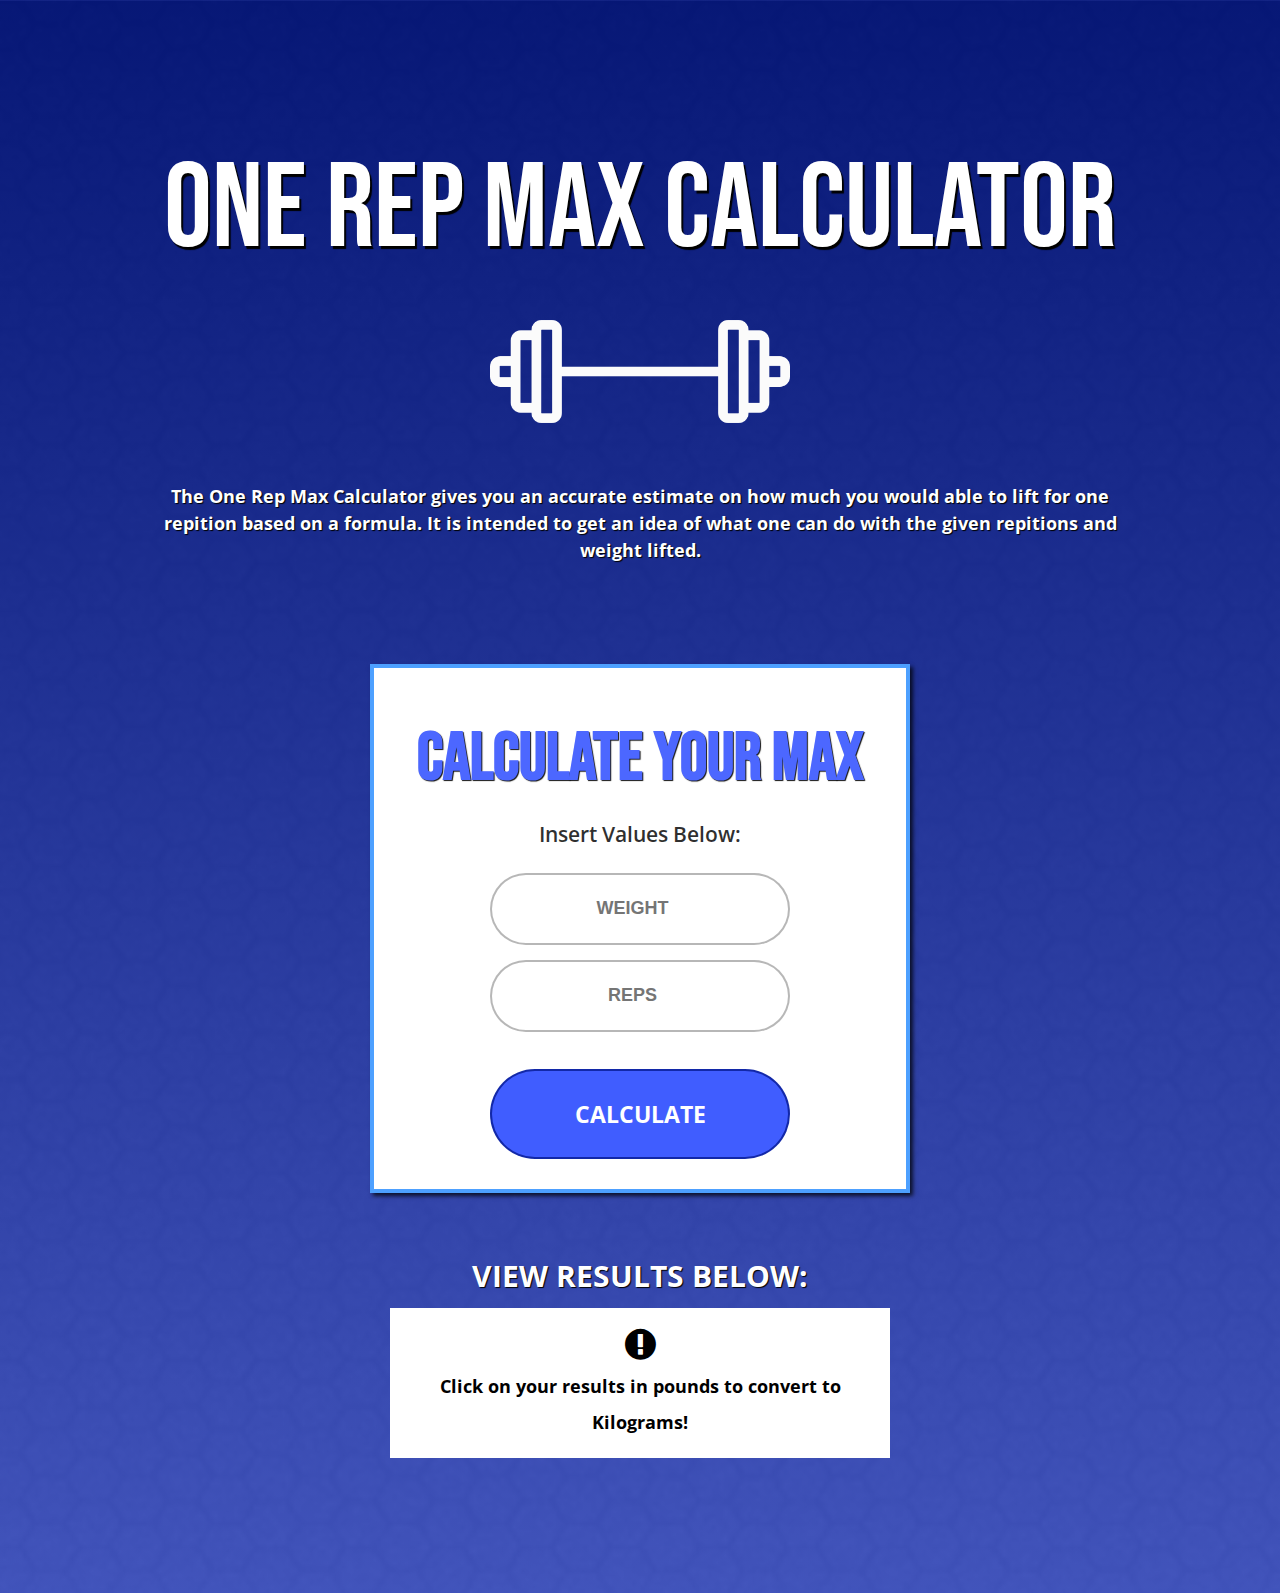
==== index.html @ cc6319af "benchmax complete" ====
<!DOCTYPE html>
<html lang="en">
<head>
    <meta charset="UTF-8">
    <meta http-equiv="X-UA-Compatible" content="IE=edge">
    <meta name="viewport" content="width=device-width, initial-scale=1.0">
    <link rel="stylesheet" href="https://www.w3schools.com/w3css/4/w3.css">
    <link rel="stylesheet" href="https://cdnjs.cloudflare.com/ajax/libs/font-awesome/4.7.0/css/font-awesome.min.css">
    <link rel="stylesheet" href="https://cdnjs.cloudflare.com/ajax/libs/font-awesome/4.7.0/css/font-awesome.min.css">
    <link rel="stylesheet" href="styles.css">
    <style>
        @import url('https://fonts.googleapis.com/css2?family=Bebas+Neue&display=swap');
    </style>
    <style>
        @import url('https://fonts.googleapis.com/css2?family=Open+Sans:wght@300;400;600;700&display=swap');
    </style>
    <title>Bench Max Calculator</title>
</head>
<body>
    <section id="banner">
        <h1 class="banner-header">One rep Max Calculator</h1>
        <img class="banner-img" src="images/barbell.png" alt="barbell image">
        <p class="banner-content">The One Rep Max Calculator gives you an accurate estimate on how much you would able to lift for one 
            repition based on a formula. It is intended to get an idea of what one can do with the given repitions and weight 
            lifted. 
        </p>
    </section>
    <div id="container">
        <div id="error-container"></div>
        <h1 class="heading">Calculate your Max</h1>
        <p class="content">Insert Values Below:</p>
        <div id="input-container">
            <span class="caption"></span><input class="input" type="number" placeholder="Weight" id="weight">
            <span class="caption"></span><input class= "input" type="number" placeholder="Reps" id="reps">
        </div>        
        <button id="button">Calculate</button>
    </div>
    <h2 class="note-header">View Results Below:</h2>
    <div class="note">
        <i class="fa fa-exclamation-circle" style="font-size:36px"></i>        
        <p class="note-text">Click on your results in pounds to convert to Kilograms!</p>
    </div>
    <div id="results"></div>
    <script src="app.js"></script>
</body>
</html>
---- styles.css ----
* {
  margin: 0;
  padding: 0;
}

body {
  background-color: rgb(77, 160, 255);
  background: linear-gradient(
      to bottom,
      rgba(0, 20, 133, 0.836),
      rgba(76, 103, 255, 0.678)
    ),
    url(images/dark-honeycomb.png);
  min-height: 100%;
  background-position: center;
  background-size: cover;
}

.heading {
  font-family: "Bebas Neue", cursive;
  text-transform: uppercase;
  font-size: 4.5em;
  font-weight: 900;
  color: rgb(76, 103, 255);
  text-shadow: 1px 1px 1px rgba(0, 0, 0, 0.925);
}

/* BANNER EDITS */

#banner {
  text-align: center;
  margin: 0 auto;
  max-width: 1000px;
}

.banner-header {
  font-family: "Bebas Neue", cursive;
  font-size: 8em;
  margin-top: 1em;
  color: white;
  text-shadow: 2px 3px 1px black;
}

.banner-content {
  font-size: 1.2em;
  font-family: "Open Sans", sans-serif;
  color: rgb(255, 255, 255);
  text-shadow: 1px 1px 1px black;
  font-weight: 700;
}

.banner-img {
  width: 300px;
  margin-top: -50px;
}

/* CALCULATOR EDITS */

.content {
  font-family: "Open Sans", sans-serif;
  font-size: 1.4em;
  font-weight: 600;
  color: rgba(0, 0, 0, 0.815);
}

#container {
  display: flex;
  flex-direction: column;
  justify-content: center;
  text-align: center;
  margin: auto;
  margin-top: 100px;
  background-color: white;
  border: 4px solid rgb(77, 160, 255);
  box-shadow: 3px 3px 4px rgba(0, 0, 0, 0.747);
  padding: 2em;
  width: 60vh;
}

#input-container {
  display: grid;
  grid-template-columns: 1fr;
  row-gap: 0.5em;
  margin: 01em auto;
  width: 300px;
}

.input {
  height: 4em;
  border-radius: 2.5em;
  border: 2px solid rgba(0, 0, 0, 0.281);
  transition: 0.2s ease-out;
}

.input:hover {
  border: 2px solid rgb(77, 160, 255);
}

.input[type="number"] {
  text-align: center;
  text-transform: uppercase;
  font-size: 1.2em;
  font-weight: 600;
}

/* BUTTON STYLES */

#button {
  display: flex;
  justify-content: center;
  align-items: center;
  margin: 0 auto;
  margin-top: 1em;
  border: 2px solid rgba(0, 20, 133, 0.712);
  border-radius: 2.5em;
  width: 450px;
  height: 4em;
  text-transform: uppercase;
  font-size: 1.5em;
  font-family: "Open Sans", sans-serif;
  font-weight: 700;
  background: rgba(47, 78, 255, 0.918);
  color: white;
  transition: 0.3s;
}

#button:hover {
  background: rgb(0, 20, 133);
}

.caption {
  font-size: 2em;
  font-family: "Open Sans", sans-serif;
  text-align: left;
}

/*
  APPENDED CONTAINER STYLES
*/

#results {
  display: grid;
  grid-template-columns: 2fr 1fr;
  row-gap: 0.3em;
  font-family: "Bebas Neue", cursive;
  align-items: center;
  font-size: 3em;
  font-weight: 600;
  text-align: center;
  background: white;
  width: 500px;
  margin: 1.5em auto;
  cursor: pointer;
  transition: 0.2s ease;
}

.result {
  padding: 1em 0;
  transition: 0.2 ease;
}

.text-hover {
  transition: 0.2s ease;
}

.text-hover:hover {
  color: rgb(255, 68, 68);
}

.trash-icon {
  cursor: pointer;
  color: red;
}

.alert {
  background: rgb(255, 81, 81);
  color: white;
  padding: 0.5em;
  font-family: "Helvetica", sans-serif;
  font-weight: 400;
}

/* RESULTS TEXT EDITS */

h2 {
  text-transform: uppercase;
  text-align: center;
  font-weight: 700;
  text-shadow: 1px 1px 1px black;
  margin-top: 2em;
  color: white;
  font-size: 2em;
  font-family: "Open Sans", sans-serif;
}

.note {
  box-sizing: border-box;
  width: 500px;
  margin: 0 auto;
  padding: 1em;
  text-align: center;
  line-height: 2;
  font-size: 1.2em;
  font-family: "Open Sans", sans-serif;
  color: rgb(0, 0, 0);
  font-weight: 700;
  background: white;
}

/* MEDIA QUERIES */

@media only screen and (max-width: 1500px) {
  #button {
    width: 300px;
  }
}

@media only screen and (max-width: 500px) {
  #banner {
    text-align: center;
    margin-left: 100px;
  }

  .banner-header {
    font-size: 4.5em;
    text-align: center;
  }

  #container {
    margin: 0 auto;
  }

  .note-header {
    text-align: center;
    margin-left: 40px;
  }

  .heading {
    font-size: 4em;
  }

  .banner-img {
    text-align: center;
    margin-right: 50px;
  }

  p {
    text-align: center;
  }
}
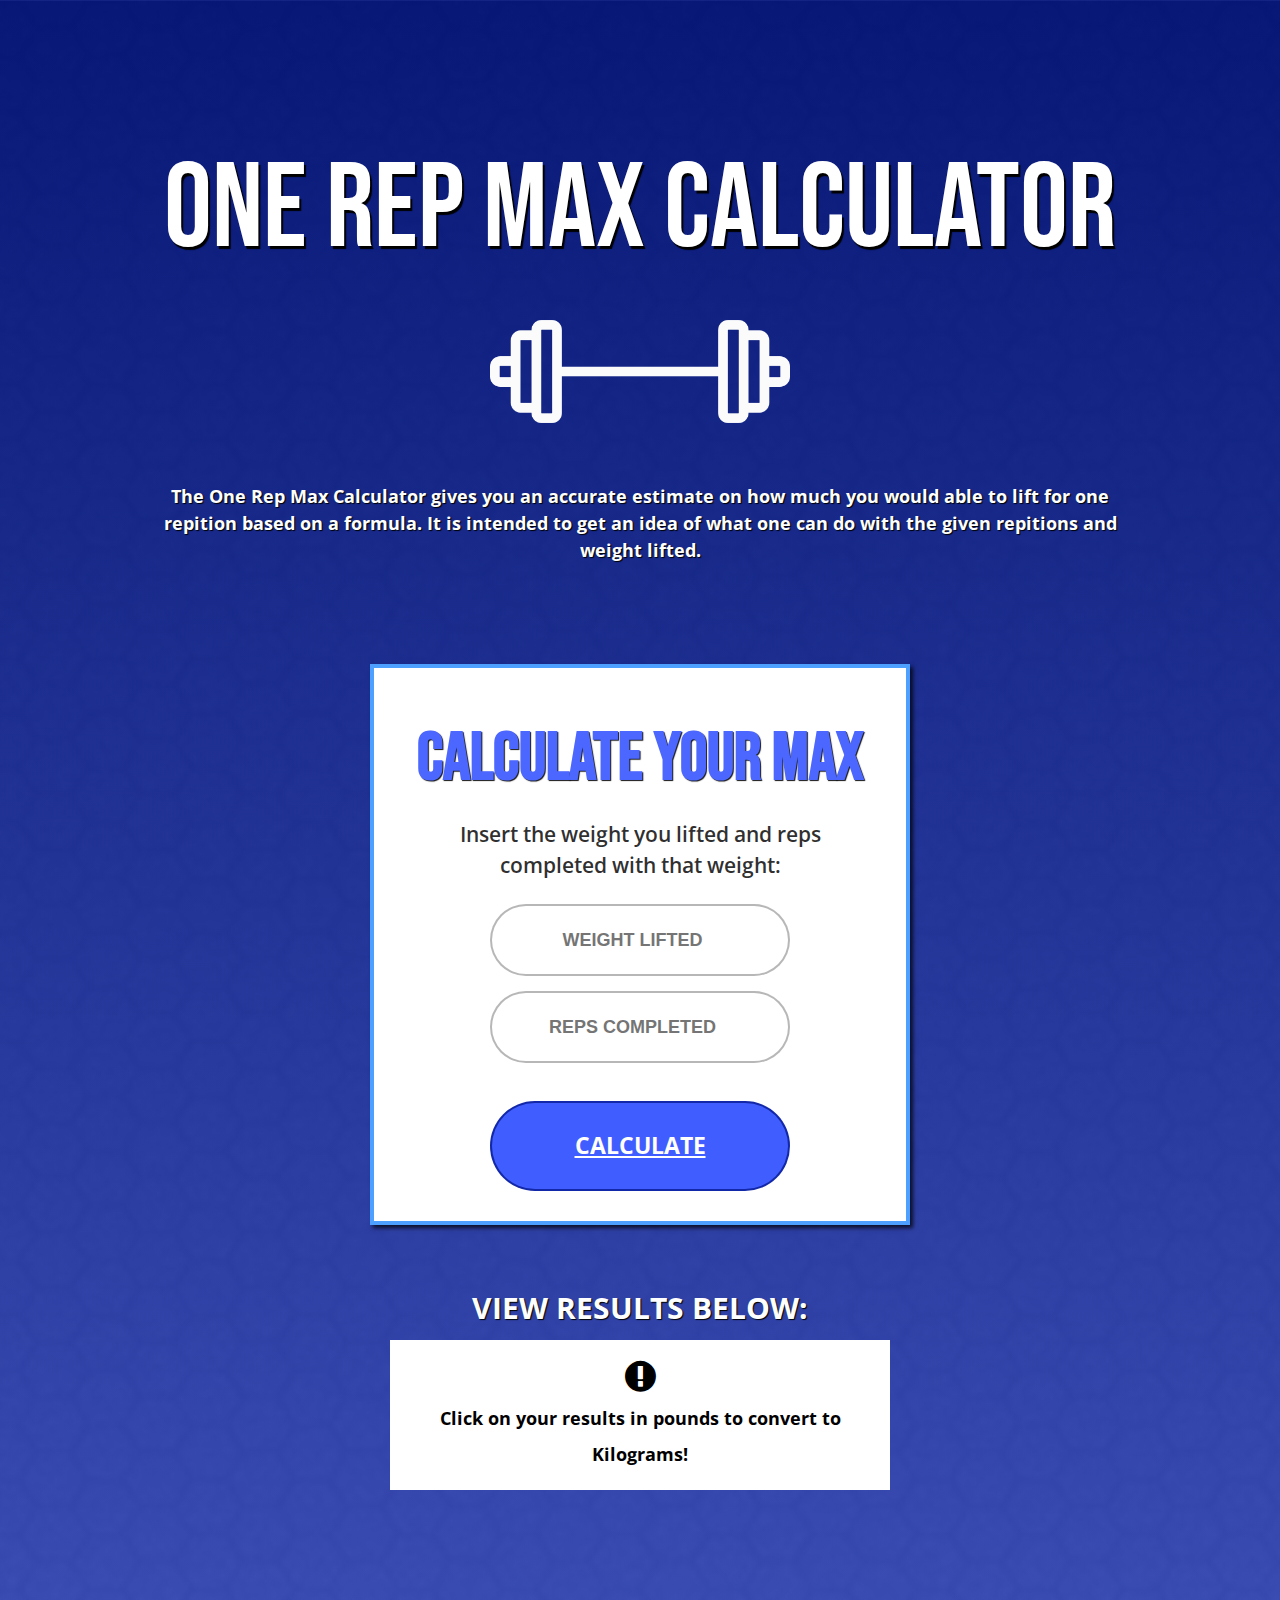
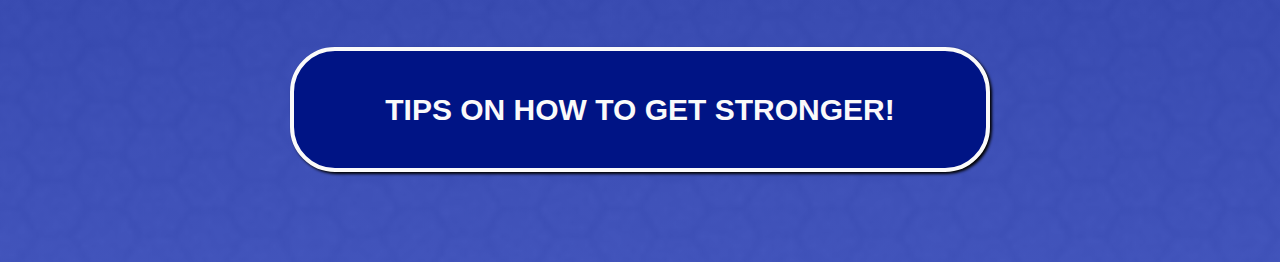
==== commit 24871527: "tips page created" ====
--- a/index.html
+++ b/index.html
@@ -20,27 +20,26 @@
     <section id="banner">
         <h1 class="banner-header">One rep Max Calculator</h1>
         <img class="banner-img" src="images/barbell.png" alt="barbell image">
-        <p class="banner-content">The One Rep Max Calculator gives you an accurate estimate on how much you would able to lift for one 
-            repition based on a formula. It is intended to get an idea of what one can do with the given repitions and weight 
-            lifted. 
+        <p class="banner-content">The One Rep Max Calculator gives you an accurate estimate on how much you would able to lift for one repition based on a formula. It is intended to get an idea of what one can do with the given repitions and weight lifted. 
         </p>
     </section>
     <div id="container">
         <div id="error-container"></div>
         <h1 class="heading">Calculate your Max</h1>
-        <p class="content">Insert Values Below:</p>
+        <p class="content">Insert the weight you lifted and reps completed with that weight:</p>
         <div id="input-container">
-            <span class="caption"></span><input class="input" type="number" placeholder="Weight" id="weight">
-            <span class="caption"></span><input class= "input" type="number" placeholder="Reps" id="reps">
+            <span class="caption"></span><input class="input" type="number" placeholder="Weight lifted" id="weight">
+            <span class="caption"></span><input class= "input" type="number" placeholder="Reps Completed" id="reps">
         </div>        
-        <button id="button">Calculate</button>
+        <a href="#note" id="button">Calculate</a>
     </div>
-    <h2 class="note-header">View Results Below:</h2>
+    <h2 id="note" class="note-header">View Results Below:</h2>
     <div class="note">
         <i class="fa fa-exclamation-circle" style="font-size:36px"></i>        
         <p class="note-text">Click on your results in pounds to convert to Kilograms!</p>
     </div>
     <div id="results"></div>
+    <a href="tips.html" id="btn">Tips on how to get stronger!</a>
     <script src="app.js"></script>
 </body>
 </html>--- a/styles.css
+++ b/styles.css
@@ -4,11 +4,11 @@
 }
 
 body {
-  background-color: rgb(77, 160, 255);
+  background-color: #4da0ff;
   background: linear-gradient(
       to bottom,
-      rgba(0, 20, 133, 0.836),
-      rgba(76, 103, 255, 0.678)
+      #001485d5,
+      #4c67ffad
     ),
     url(images/dark-honeycomb.png);
   min-height: 100%;
@@ -21,7 +21,7 @@
   text-transform: uppercase;
   font-size: 4.5em;
   font-weight: 900;
-  color: rgb(76, 103, 255);
+  color: #4c67ff;
   text-shadow: 1px 1px 1px rgba(0, 0, 0, 0.925);
 }
 
@@ -44,7 +44,7 @@
 .banner-content {
   font-size: 1.2em;
   font-family: "Open Sans", sans-serif;
-  color: rgb(255, 255, 255);
+  color: #ffffff;
   text-shadow: 1px 1px 1px black;
   font-weight: 700;
 }
@@ -71,8 +71,8 @@
   margin: auto;
   margin-top: 100px;
   background-color: white;
-  border: 4px solid rgb(77, 160, 255);
-  box-shadow: 3px 3px 4px rgba(0, 0, 0, 0.747);
+  border: 4px solid #4da0ff;
+  box-shadow: 3px 3px 4px #000000be;
   padding: 2em;
   width: 60vh;
 }
@@ -88,12 +88,12 @@
 .input {
   height: 4em;
   border-radius: 2.5em;
-  border: 2px solid rgba(0, 0, 0, 0.281);
+  border: 2px solid #00000048;
   transition: 0.2s ease-out;
 }
 
 .input:hover {
-  border: 2px solid rgb(77, 160, 255);
+  border: 2px solid #4da0ff;
 }
 
 .input[type="number"] {
@@ -111,7 +111,7 @@
   align-items: center;
   margin: 0 auto;
   margin-top: 1em;
-  border: 2px solid rgba(0, 20, 133, 0.712);
+  border: 2px solid #001485b6;
   border-radius: 2.5em;
   width: 450px;
   height: 4em;
@@ -119,7 +119,7 @@
   font-size: 1.5em;
   font-family: "Open Sans", sans-serif;
   font-weight: 700;
-  background: rgba(47, 78, 255, 0.918);
+  background: #2f4effea;
   color: white;
   transition: 0.3s;
 }
@@ -170,6 +170,12 @@
 .trash-icon {
   cursor: pointer;
   color: red;
+  transition: 0.2s ease;
+}
+
+.trash-icon:hover {
+  cursor: pointer;
+  color: black;
 }
 
 .alert {
@@ -202,9 +208,38 @@
   line-height: 2;
   font-size: 1.2em;
   font-family: "Open Sans", sans-serif;
-  color: rgb(0, 0, 0);
+  color: #000000;
   font-weight: 700;
   background: white;
+}
+
+/* TIPS AND TRICKS BUTTON STYLES */
+
+#btn {
+  display: block;
+  width: 700px;
+  margin: 3em auto;
+  background: #001485;
+  border: 4px solid #fafafa;
+  box-shadow: 2px 2px 3px black;
+  color: #fafafa;
+  text-align: center;
+  padding: 1.2em;
+  cursor: pointer;
+  font-size: 2em;
+  font-weight: 700;
+  text-decoration: none;
+  font-family: 'Oswald', sans-serif;  
+  text-transform: uppercase;
+  border-radius: 1.5em;
+  transition: 0.2s;
+}
+
+#btn:hover {
+  background-color: #fafafa;
+  color: #001485;
+  transform: scale(1.05);
+  text-decoration: underline;
 }
 
 /* MEDIA QUERIES */
@@ -216,9 +251,9 @@
 }
 
 @media only screen and (max-width: 500px) {
+  /* BANNER EDITS */
   #banner {
     text-align: center;
-    margin-left: 100px;
   }
 
   .banner-header {
@@ -226,25 +261,45 @@
     text-align: center;
   }
 
+  .banner-img {
+    width: 50%;
+    margin-top: -40px;
+  }
+
+  .banner-content {
+    margin: 0 30px 30px 30px;
+  }
+
+  /* CONTAINER EDITS */
+
   #container {
+    width: 380px;
     margin: 0 auto;
+  }
+  
+  .heading {
+      font-size: 4em;
+    }
+
+  /* RESULTS EDITS */
+
+    #results {
+      width: 40vh;
+    }
+
+  /* NOTE EDITS */
+
+  .note {
+    width: 40vh;
   }
 
   .note-header {
     text-align: center;
-    margin-left: 40px;
-  }
-
-  .heading {
-    font-size: 4em;
-  }
-
-  .banner-img {
-    text-align: center;
-    margin-right: 50px;
-  }
-
-  p {
-    text-align: center;
-  }
-}
+  } 
+
+  #btn {
+    width: 300px;
+    font-size: 1.5em;
+    padding: 1.5em;
+  }
+}
